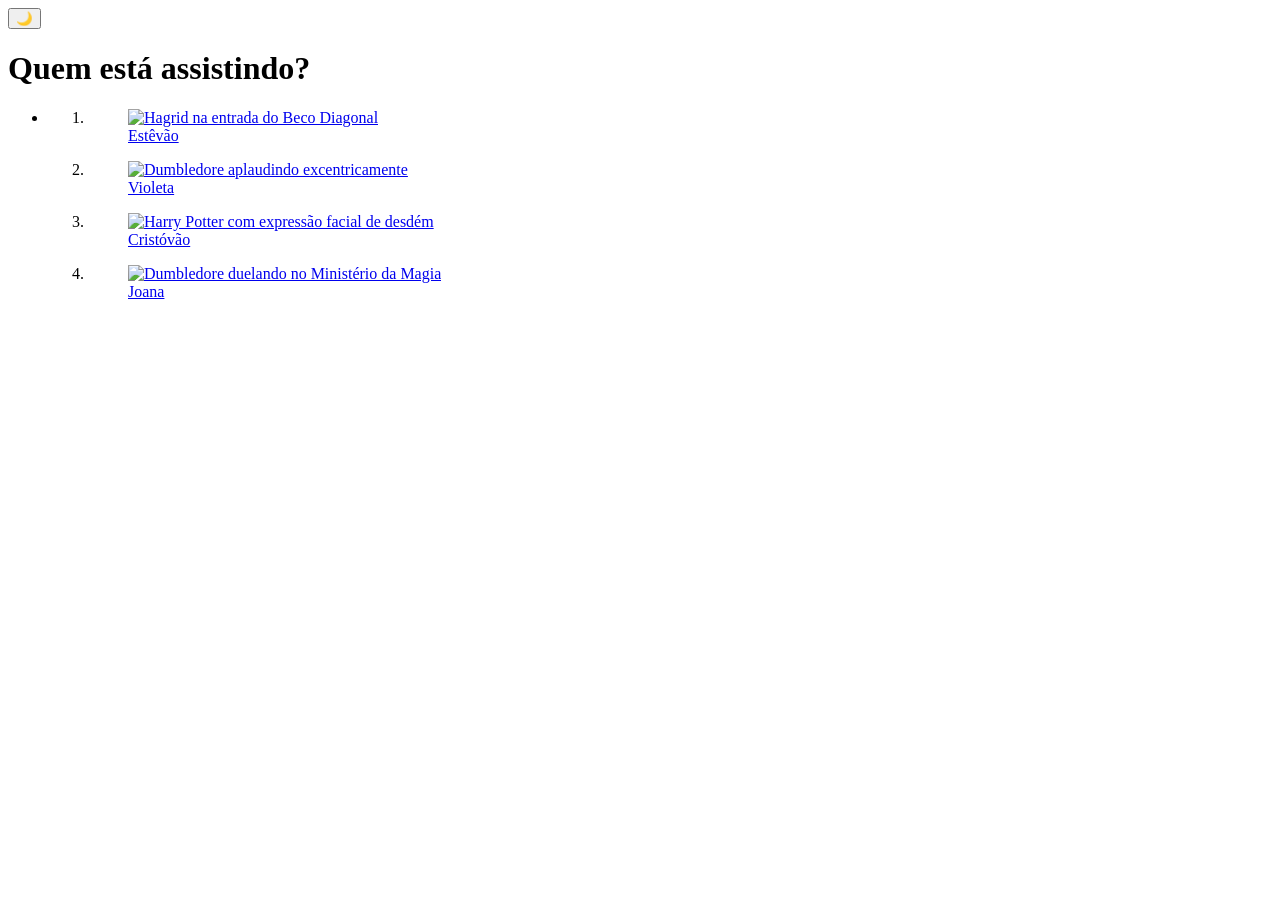
==== index.html @ 74a6239b "init: estrutura inicial do HTML" ====
<!DOCTYPE html>
<html lang="pt-BR">

<head>
    <meta charset="UTF-8">
    <meta name="viewport" content="width=device-width, initial-scale=1.0">
    <title>Netflix</title>
    <link rel="stylesheet" href="style.css">
</head>

<body>
    <header>
        <!-- Botão de toggle para alternar entre dark e light mode -->
        <button id="theme-toggle" aria-label="Alternar entre modo claro e escuro" title="Alternar tema">
            <span class="theme-icon">🌙</span>
        </button>
        <h1>Quem está assistindo?</h1>
    </header>

    <main>
        <section aria-label="Seleção de perfis">
            <!-- Lista não-ordenada (container principal) -->
            <ul>
                <li>
                    <!-- Lista ordenada (sequência de perfis) -->
                    <ol>
                        <li>
                            <a href="#">
                                <figure>
                                    <img src="/assets/perfil.01.jpg" alt="Hagrid na entrada do Beco Diagonal">
                                    <figcaption>Estêvão</figcaption>
                                </figure>
                            </a>
                        </li>

                        <li>
                            <a href="#">
                                <figure>
                                    <img src="/assets/perfil.02.jpg" alt="Dumbledore aplaudindo excentricamente">
                                    <figcaption>Violeta</figcaption>
                                </figure>
                            </a>
                        </li>

                        <li>
                            <a href="#">
                                <figure>
                                    <img src="/assets/perfil.03.jpg" alt="Harry Potter com expressão facial de desdém">
                                    <figcaption>Cristóvão</figcaption>
                                </figure>
                            </a>
                        </li>

                        <li>
                            <a href="#">
                                <figure>
                                    <img src="/assets/perfil.04.jpg" alt="Dumbledore duelando no Ministério da Magia">
                                    <figcaption>Joana</figcaption>
                                </figure>
                            </a>
                        </li>
                    </ol>
                </li>
            </ul>
        </section>
    </main>

    <!-- Script para controlar tema dark/light mode -->
    <script src="script.js"></script>
</body>

</html>
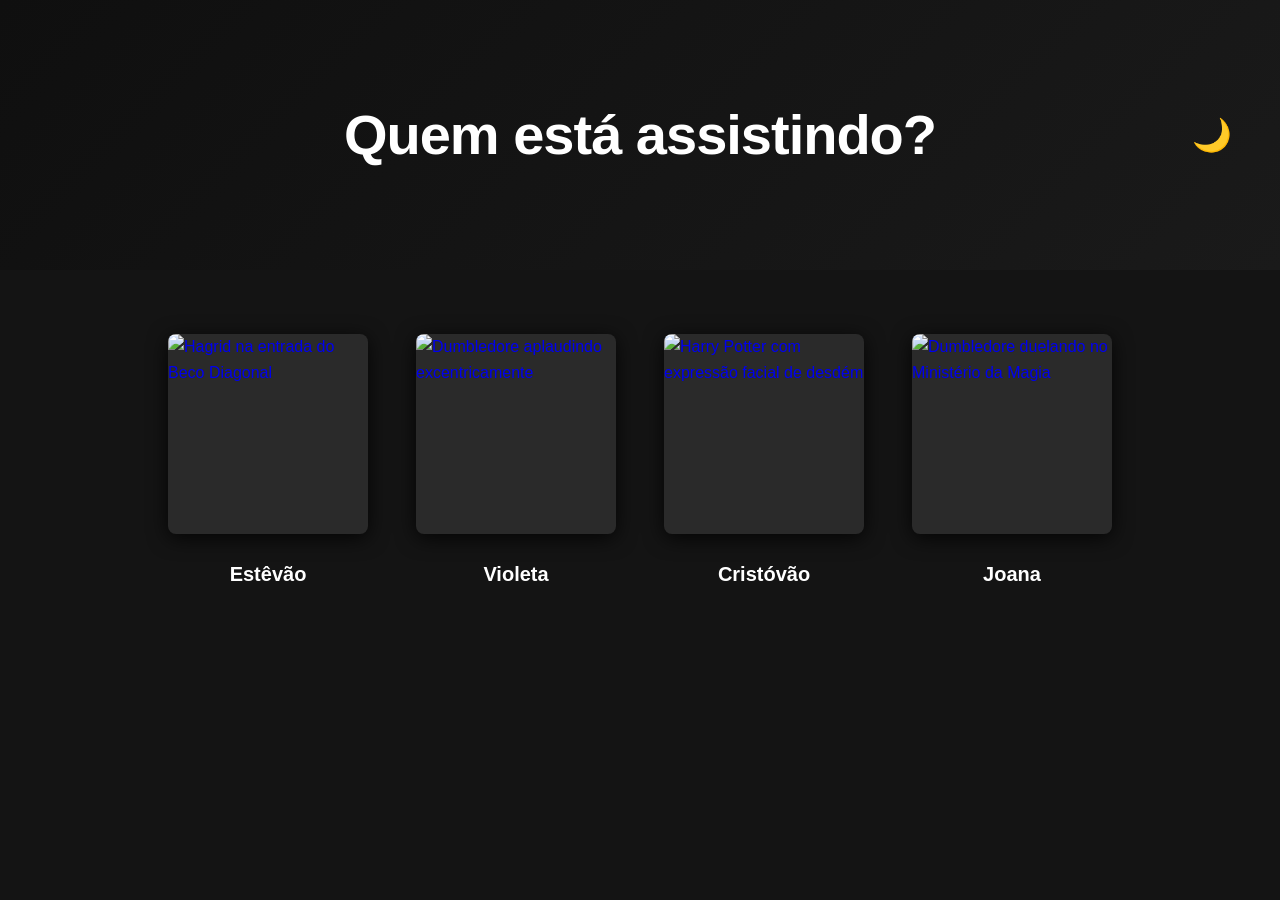
==== commit 77562c27: "feat: perfis linkam para catálogo - Adiciona href='catalogo/catalogo.html' em todos os perfis - Perm" ====
--- a/index.html
+++ b/index.html
@@ -25,7 +25,7 @@
                     <!-- Lista ordenada (sequência de perfis) -->
                     <ol>
                         <li>
-                            <a href="#">
+                            <a href="catalogo/catalogo.html">
                                 <figure>
                                     <img src="/assets/perfil.01.jpg" alt="Hagrid na entrada do Beco Diagonal">
                                     <figcaption>Estêvão</figcaption>
@@ -34,7 +34,7 @@
                         </li>
 
                         <li>
-                            <a href="#">
+                            <a href="catalogo/catalogo.html">
                                 <figure>
                                     <img src="/assets/perfil.02.jpg" alt="Dumbledore aplaudindo excentricamente">
                                     <figcaption>Violeta</figcaption>
@@ -43,7 +43,7 @@
                         </li>
 
                         <li>
-                            <a href="#">
+                            <a href="catalogo/catalogo.html">
                                 <figure>
                                     <img src="/assets/perfil.03.jpg" alt="Harry Potter com expressão facial de desdém">
                                     <figcaption>Cristóvão</figcaption>
@@ -52,7 +52,7 @@
                         </li>
 
                         <li>
-                            <a href="#">
+                            <a href="catalogo/catalogo.html">
                                 <figure>
                                     <img src="/assets/perfil.04.jpg" alt="Dumbledore duelando no Ministério da Magia">
                                     <figcaption>Joana</figcaption>
--- a/style.css
+++ b/style.css
@@ -0,0 +1,452 @@
+/* ========================================
+   RESET E CONFIGURAÇÕES GLOBAIS
+   ======================================== */
+
+* {
+    /* Remove margens padrão dos navegadores */
+    margin: 0;
+    /* Remove padding padrão dos navegadores */
+    padding: 0;
+    /* Faz border fazer parte da WIDTH total do elemento */
+    box-sizing: border-box;
+}
+
+html {
+    /* Define tamanho base para cálculos de rem, facilitando responsividade */
+    font-size: 16px;
+}
+
+body {
+    /* Fundo escuro, característica visual da Netflix */
+    background-color: #141414;
+    /* Cor de texto principal em branco */
+    color: #ffffff;
+    /* Fonte clara e legível para interfaces modernas */
+    font-family: 'Segoe UI', Tahoma, Geneva, Verdana, sans-serif;
+    /* Espaço entre linhas de texto para melhor legibilidade */
+    line-height: 1.6;
+    /* Suaviza transição de cores ao mudar de tema */
+    transition: background-color 0.3s ease, color 0.3s ease;
+}
+
+/* ========================================
+   BOTÃO DE TOGGLE TEMA - BASE MOBILE
+   ======================================== */
+
+#theme-toggle {
+    /* Posição no header usando flex */
+    position: absolute;
+    left: 1rem;
+    
+    /* Remover estilo padrão de botão */
+    background: none;
+    border: none;
+    
+    /* Ícone maior e visível */
+    font-size: 1.5rem;
+    
+    /* Cursor de clique */
+    cursor: pointer;
+    
+    /* Transição suave do ícone */
+    transition: transform 0.3s ease, filter 0.3s ease;
+    
+    /* Padding para aumentar área de clique */
+    padding: 0.5rem;
+    
+    /* Acessibilidade: remover outline padrão mas manter focus visível */
+    outline: none;
+}
+
+#theme-toggle:hover {
+    /* Efeito visual ao passar o mouse */
+    transform: scale(1.1);
+    /* Adiciona filtro para melhor contraste */
+    filter: brightness(1.2);
+}
+
+.theme-icon {
+    /* Ícone com transição suave */
+    display: inline-block;
+    transition: transform 0.3s ease;
+}
+
+#theme-toggle:active .theme-icon {
+    /* Rotação ao clique para feedback visual */
+    transform: rotate(20deg);
+}
+
+/* ========================================
+   LIGHT MODE - ESTILOS ALTERNATIVOS
+   ======================================== */
+
+/* Light mode: fundo claro e texto escuro */
+body.light-mode {
+    /* Fundo branco/claro */
+    background-color: #f5f5f5;
+    /* Texto escuro para contraste */
+    color: #1a1a1a;
+}
+
+/* Header em light mode */
+body.light-mode header {
+    /* Gradiente em tons claros */
+    background: linear-gradient(135deg, #ffffff 0%, #f0f0f0 100%);
+}
+
+/* Imagens em light mode com borda mais visível */
+body.light-mode section img {
+    /* Fundo mais claro para as imagens */
+    background-color: #e0e0e0;
+    /* Sombra mais suave em light mode */
+    box-shadow: 0 4px 15px rgba(0, 0, 0, 0.15);
+}
+
+/* Hover da imagem em light mode */
+body.light-mode section a:hover img {
+    /* Sombra com cor Netflix em light mode */
+    box-shadow: 0 8px 30px rgba(229, 9, 20, 0.25);
+}
+
+/* Figcaption em light mode */
+body.light-mode figcaption {
+    /* Texto mais escuro em light mode */
+    color: #333333;
+}
+
+/* ========================================
+   HEADER - BASE MOBILE
+   ======================================== */
+
+header {
+    /* Ativa flexbox para centralizar conteúdo */
+    display: flex;
+    /* Centraliza horizontalmente */
+    justify-content: center;
+    /* Centraliza verticalmente */
+    align-items: center;
+    /* Altura menor para mobile economizar espaço visível */
+    min-height: 18vh;
+    /* Gradiente diagonal para efeito visual sofisticado */
+    background: linear-gradient(135deg, #0f0f0f 0%, #1a1a1a 100%);
+    /* Espaço interno reduzido para mobile */
+    padding: 1rem;
+    /* Position relative para permitir botão absolute */
+    position: relative;
+    /* Transição suave do gradiente */
+    transition: background 0.3s ease;
+}
+
+header h1 {
+    /* Título compacto para mobile - cabe melhor na tela */
+    font-size: 1.5rem;
+    /* Peso forte para enfatizar o texto */
+    font-weight: 700;
+    /* Aproxima as letras para um visual mais compacto */
+    letter-spacing: -1px;
+    /* Alinha texto no centro */
+    text-align: center;
+}
+
+/* ========================================
+   MAIN CONTENT - BASE MOBILE
+   ======================================== */
+
+main {
+    /* Espaço interno reduzido para mobile */
+    padding: 1.5rem 1rem;
+    /* Ativa flexbox para layout flexível */
+    display: flex;
+    /* Centraliza o conteúdo horizontalmente */
+    justify-content: center;
+}
+
+section[aria-label="Seleção de perfis"] {
+    /* Usa toda a largura disponível */
+    width: 100%;
+    /* Limita a largura máxima para evitar que fique muito esticado em telas grandes */
+    max-width: 1200px;
+}
+
+/* ========================================
+   LISTA DE PERFIS - BASE MOBILE
+   ======================================== */
+
+/* Remove os marcadores da lista não-ordenada */
+section ul {
+    list-style: none;
+    /* Usa flexbox para comportamento horizontal */
+    display: flex;
+    /* Permite quebra de linha */
+    flex-wrap: wrap;
+    /* Centraliza na tela */
+    justify-content: center;
+    /* Reset padrão */
+    padding: 0;
+    margin: 0;
+}
+
+/* Item da lista não-ordenada contendo a ordenada */
+section ul > li {
+    /* Expande para ocupar espaço disponível */
+    flex: 1 1 100%;
+    /* Reset padrão */
+    padding: 0;
+    margin: 0;
+}
+
+/* Remove números da lista ordenada e aplica flexbox */
+section ol {
+    /* Remove os marcadores numerados */
+    list-style: none;
+    /* Usa flexbox para alinhamento horizontal */
+    display: flex;
+    /* Permite quebra de linha em telas pequenas */
+    flex-wrap: wrap;
+    /* Centraliza itens horizontalmente */
+    justify-content: center;
+    /* Centraliza itens verticalmente */
+    align-items: flex-start;
+    /* Espaço entre itens para mobile */
+    gap: 1rem;
+    /* Reset padrão */
+    padding: 0;
+    margin: 0;
+}
+
+section ol > li {
+    /* Tamanho flexível mas com máximo */
+    flex: 0 0 auto;
+    /* Limita tamanho máximo do perfil */
+    max-width: 130px;
+    /* Remove marcador de lista */
+    list-style: none;
+}
+
+/* ========================================
+   LINKS E FIGURAS
+   ======================================== */
+
+section a {
+    /* Faz o link ocupar todo o espaço disponível */
+    display: block;
+    /* Remove a decoração padrão de links (sublinha) */
+    text-decoration: none;
+    /* Muda o cursor para indicar clicabilidade */
+    cursor: pointer;
+    /* Suaviza a transição de transformações (usada em hover) */
+    transition: transform 0.3s ease;
+}
+
+section a:hover {
+    /* Aumenta o tamanho para 108% ao passar o mouse (zoom sutil) */
+    transform: scale(1.08);
+}
+
+section figure {
+    /* Remove margin padrão da tag figure */
+    margin: 0;
+    /* Usa flexbox para organizar verticamente */
+    display: flex;
+    /* Organiza items em coluna (verticalmente) */
+    flex-direction: column;
+    /* Espaço entre imagem e texto */
+    gap: 1.5rem;
+    /* Centraliza items horizontalmente */
+    align-items: center;
+}
+
+section img {
+    /* Tamanho compacto para mobile - cabe bem em tela pequena */
+    width: 110px;
+    /* Altura fixa para criar quadrado perfeito */
+    height: 110px;
+    /* Faz a imagem preencher o espaço sem distorcer */
+    object-fit: cover;
+    /* Cantos levemente arredondados */
+    border-radius: 8px;
+    /* Cor de fundo caso a imagem não carregue */
+    background-color: #2a2a2a;
+    /* Sombra suave ao redor da imagem */
+    box-shadow: 0 4px 20px rgba(0, 0, 0, 0.8);
+    /* Suaviza transições de sombra e bordas */
+    transition: box-shadow 0.3s ease, border-radius 0.3s ease;
+}
+
+section a:hover img {
+    /* Sombra mais intensa com cor vermelha Netflix ao passar o mouse */
+    box-shadow: 0 8px 35px rgba(229, 9, 20, 0.4);
+    /* Aumenta o arredondamento das bordas no hover */
+    border-radius: 12px;
+}
+
+figcaption {
+    /* Tamanho pequeno para mobile */
+    font-size: 0.85rem;
+    /* Peso moderado para destaque */
+    font-weight: 600;
+    /* Centraliza o nome do perfil */
+    text-align: center;
+    /* Cor branca para contraste com background escuro */
+    color: #ffffff;
+}
+
+/* ========================================
+   RESPONSIVO - TABLET PEQUENO (481px+)
+   Etapa 1: Aumenta espaços e tamanho de elementos
+   ======================================== */
+
+@media (min-width: 481px) {
+
+    /* Botão maior em tablets */
+    #theme-toggle {
+        font-size: 1.8rem;
+        left: 1.5rem;
+        padding: 0.75rem;
+    }
+
+    /* Aumenta título gradualmente para tablets */
+    header h1 {
+        font-size: 2rem;
+    }
+
+    /* Aumenta padding no header */
+    header {
+        padding: 1.5rem;
+        min-height: 22vh;
+    }
+
+    /* Grid com 3 colunas em tablet pequeno */
+    section ol {
+        /* Aumenta espaço entre itens */
+        gap: 1.5rem;
+    }
+
+    section ol > li {
+        /* Ajusta tamanho máximo para tablets */
+        max-width: 160px;
+    }
+
+    /* Imagens maiores para tablet */
+    section img {
+        width: 140px;
+        height: 140px;
+    }
+
+    /* Aumenta texto do nome */
+    figcaption {
+        font-size: 0.95rem;
+    }
+
+    /* Aumenta padding em main */
+    main {
+        padding: 2rem 1.5rem;
+    }
+}
+
+/* ========================================
+   RESPONSIVO - TABLET GRANDE (769px+)
+   Etapa 2: Layout intermediário com mais espaço
+   ======================================== */
+
+@media (min-width: 769px) {
+
+    /* Botão em posição mais visível em tablets grandes */
+    #theme-toggle {
+        font-size: 2rem;
+        left: 2rem;
+        padding: 0.75rem;
+    }
+
+    /* Aumenta ainda mais o título */
+    header h1 {
+        font-size: 2.8rem;
+    }
+
+    /* Header mais generoso em tablets */
+    header {
+        padding: 2rem;
+        min-height: 26vh;
+    }
+
+    /* Grid com 4 colunas em tablet grande */
+    section ol {
+        /* Espaço confortável entre itens */
+        gap: 2rem;
+    }
+
+    /* Imagens ainda maiores */
+    section img {
+        width: 160px;
+        height: 160px;
+    }
+
+    /* Aumenta figcaption */
+    figcaption {
+        font-size: 1.05rem;
+    }
+
+    /* Padding amplo em main */
+    main {
+        padding: 3rem 2rem;
+    }
+
+    /* Aumenta max-width do perfil */
+    section ol > li {
+        max-width: 180px;
+    }
+}
+
+/* ========================================
+   RESPONSIVO - DESKTOP PEQUENO (1025px+)
+   Etapa 3: Layout desktop com espaçamento generoso
+   ======================================== */
+
+@media (min-width: 1025px) {
+
+    /* Botão em desktop */
+    #theme-toggle {
+        font-size: 2rem;
+        right: 2rem;
+        left: auto;
+        padding: 1rem;
+    }
+
+    /* Título grande no desktop */
+    header h1 {
+        font-size: 3.5rem;
+    }
+
+    /* Header com altura impressionante */
+    header {
+        padding: 2.5rem;
+        min-height: 30vh;
+    }
+
+    /* Grid adaptativo no desktop - até 5 itens */
+    section ol {
+        /* Espaço generoso */
+        gap: 3rem;
+    }
+
+    /* Imagens grandes no desktop */
+    section img {
+        width: 200px;
+        height: 200px;
+    }
+
+    /* Figcaption maior */
+    figcaption {
+        font-size: 1.25rem;
+    }
+
+    /* Padding robusto */
+    main {
+        padding: 4rem 2rem;
+    }
+
+    /* Max-width confortável */
+    section ol > li {
+        max-width: 250px;
+    }
+}
